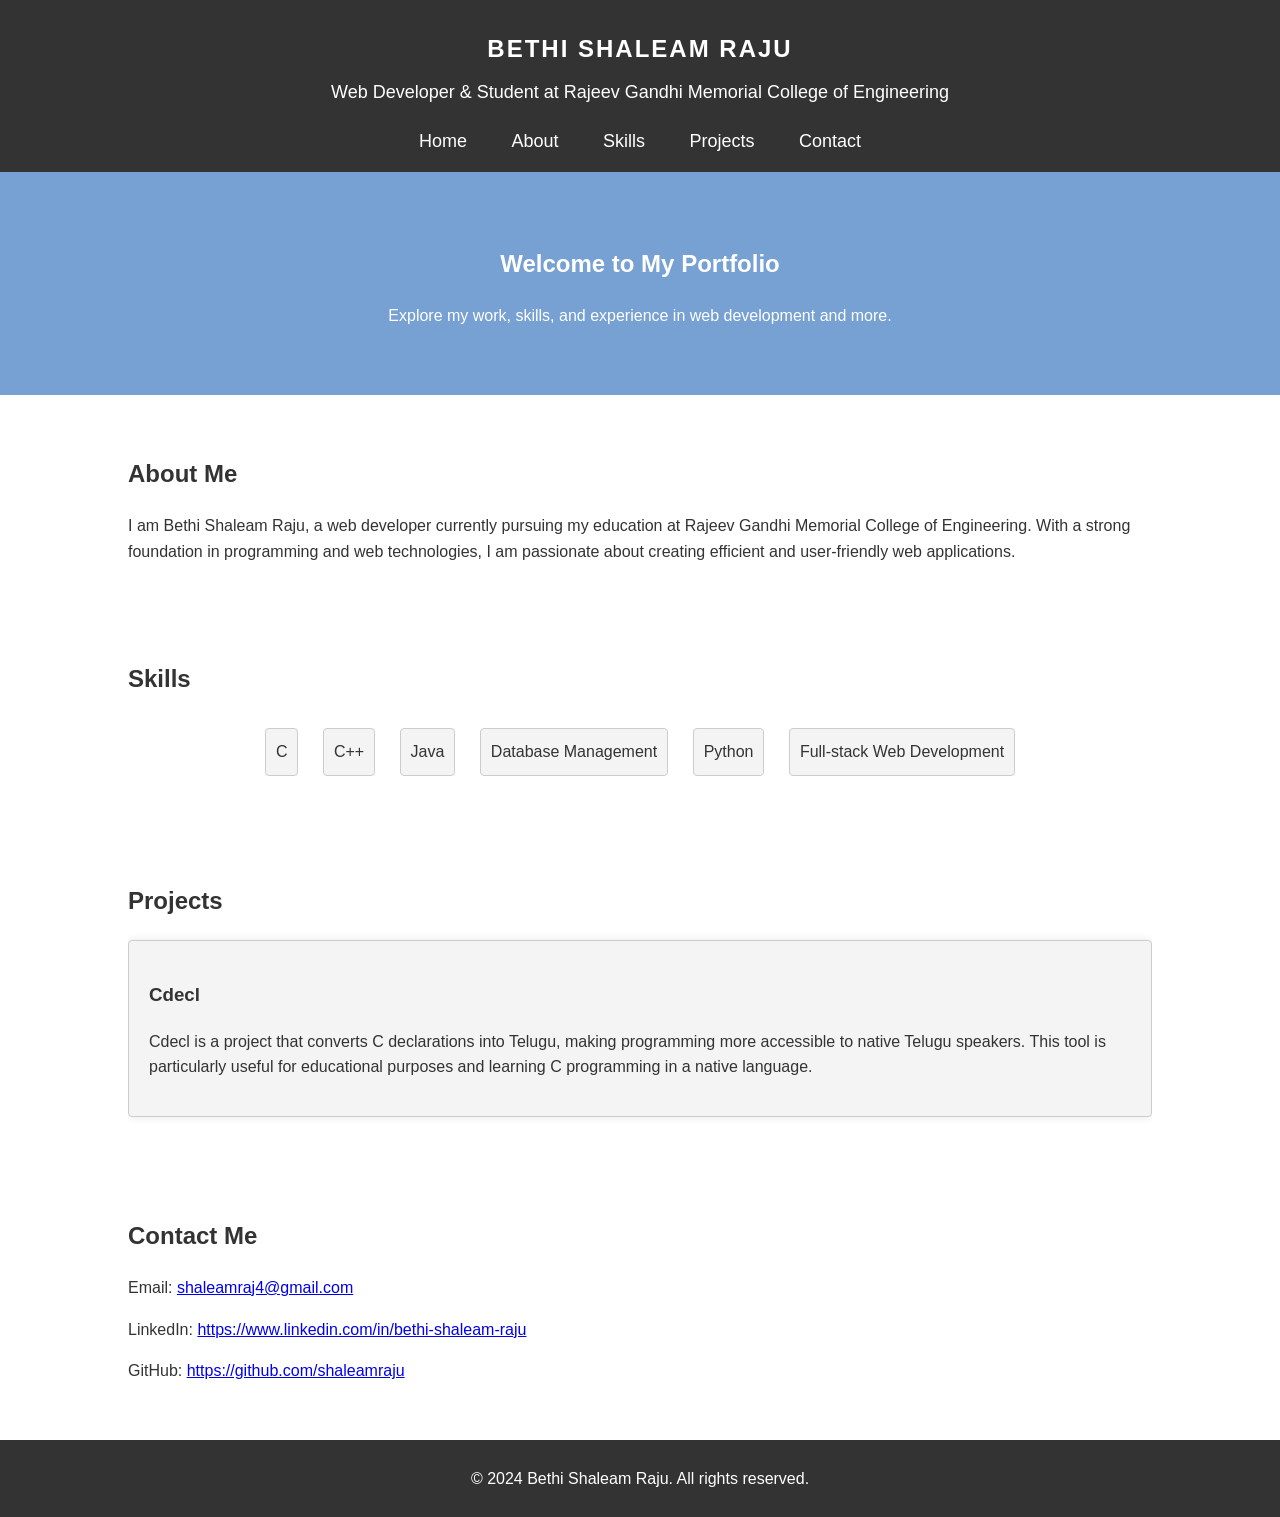
==== index.html @ ba4c40e8 "Add files via upload" ====
<!DOCTYPE html>
<html lang="en">
<head>
    <meta charset="UTF-8">
    <meta name="viewport" content="width=device-width, initial-scale=1.0">
    <title>Bethi Shaleam Raju | Portfolio</title>
    <link rel="stylesheet" href="style.css">
</head>
<body>
    <header>
        <div class="container">
            <h1>Bethi Shaleam Raju</h1>
            <p>Web Developer & Student at Rajeev Gandhi Memorial College of Engineering</p>
            <nav>
                <ul>
                    <li><a href="#home">Home</a></li>
                    <li><a href="#about">About</a></li>
                    <li><a href="#skills">Skills</a></li>
                    <li><a href="#projects">Projects</a></li>
                    <li><a href="#contact">Contact</a></li>
                </ul>
            </nav>
        </div>
    </header>

    <section id="home">
        <div class="container">
            <h2>Welcome to My Portfolio</h2>
            <p>Explore my work, skills, and experience in web development and more.</p>
        </div>
    </section>

    <section id="about">
        <div class="container">
            <h2>About Me</h2>
            <p>I am Bethi Shaleam Raju, a web developer currently pursuing my education at Rajeev Gandhi Memorial College of Engineering. With a strong foundation in programming and web technologies, I am passionate about creating efficient and user-friendly web applications.</p>
        </div>
    </section>

    <section id="skills">
        <div class="container">
            <h2>Skills</h2>
            <ul>
                <li>C</li>
                <li>C++</li>
                <li>Java</li>
                <li>Database Management</li>
                <li>Python</li>
                <li>Full-stack Web Development</li>
            </ul>
        </div>
    </section>

    <section id="projects">
        <div class="container">
            <h2>Projects</h2>
            <div class="project">
                <h3>Cdecl</h3>
                <p>Cdecl is a project that converts C declarations into Telugu, making programming more accessible to native Telugu speakers. This tool is particularly useful for educational purposes and learning C programming in a native language.</p>
            </div>
        </div>
    </section>

    <section id="contact">
        <div class="container">
            <h2>Contact Me</h2>
            <p>Email: <a href="shaleamraj4@gmail.com.com">shaleamraj4@gmail.com</a></p>
            <p>LinkedIn: <a href="https://www.linkedin.com/in/bethi-shaleam-raju-48b412258?lipi=urn%3Ali%3Apage%3Ad_flagship3_profile_view_base_contact_details%3BONrlUvoGTPaJiSgINof%2BSQ%3D%3D">https://www.linkedin.com/in/bethi-shaleam-raju</a></p>
            <p>GitHub: <a href="https://github.com/shaleamraju">https://github.com/shaleamraju</a></p>
        </div>
    </section>

    <footer>
        <div class="container">
            <p>&copy; 2024 Bethi Shaleam Raju. All rights reserved.</p>
        </div>
    </footer>
</body>
</html>
---- style.css ----
body {
    font-family: 'Segoe UI', Tahoma, Geneva, Verdana, sans-serif;
    color: #333;
    line-height: 1.6;
    margin: 0;
    padding: 0;
}

.container {
    width: 80%;
    margin: auto;
    overflow: hidden;
}

header {
    background: #333;
    color: #fff;
    padding-top: 30px;
    min-height: 70px;
    border-bottom: #77a1d3 3px solid;
}

header h1 {
    text-align: center;
    margin: 0;
    text-transform: uppercase;
    font-size: 24px;
    letter-spacing: 2px;
}

header p {
    text-align: center;
    font-size: 18px;
    margin: 10px 0 20px 0;
}

header nav ul {
    padding: 0;
    list-style: none;
    text-align: center;
}

header nav ul li {
    display: inline;
    margin: 0 20px;
}

header nav ul li a {
    color: #fff;
    text-decoration: none;
    font-size: 18px;
}

header nav ul li a:hover {
    color: #77a1d3;
}

section {
    padding: 20px 0;
}

#home {
    background: #77a1d3;
    color: #fff;
    padding: 50px 0;
    text-align: center;
}

#about, #skills, #projects, #contact {
    margin-top: 20px;
}

#skills ul {
    list-style-type: none;
    padding: 0;
    text-align: center;
}

#skills ul li {
    display: inline-block;
    margin: 10px;
    padding: 10px;
    background: #f4f4f4;
    border: 1px solid #ccc;
    border-radius: 4px;
}

#projects .project {
    background: #f4f4f4;
    margin: 20px 0;
    padding: 20px;
    border-radius: 4px;
    border: 1px solid #ccc;
    box-shadow: 0px 0px 10px rgba(0, 0, 0, 0.1);
}

footer {
    background: #333;
    color: #fff;
    text-align: center;
    padding: 10px 0;
    margin-top: 20px;
}
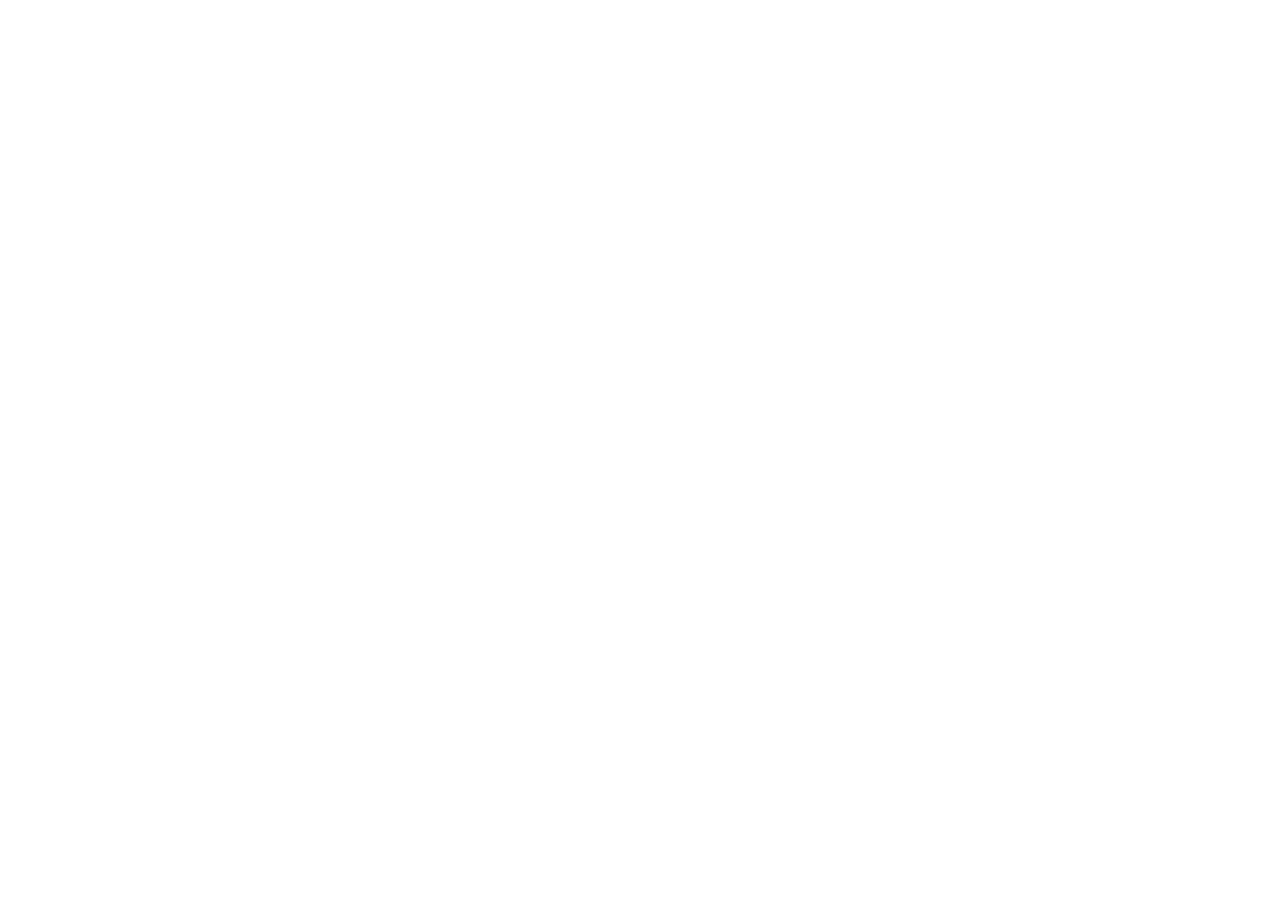
==== commit 8acef617: "Initial commit from template vite_react_shadcn_ts_20250728_minor" ====
--- a/index.html
+++ b/index.html
@@ -1,79 +1,24 @@
-<!DOCTYPE html>
-<html lang="en">
-<head>
-    <meta charset="UTF-8">
-    <meta name="viewport" content="width=device-width, initial-scale=1.0">
-    <title>Bethi Shaleam Raju | Portfolio</title>
-    <link rel="stylesheet" href="style.css">
-</head>
-<body>
-    <header>
-        <div class="container">
-            <h1>Bethi Shaleam Raju</h1>
-            <p>Web Developer & Student at Rajeev Gandhi Memorial College of Engineering</p>
-            <nav>
-                <ul>
-                    <li><a href="#home">Home</a></li>
-                    <li><a href="#about">About</a></li>
-                    <li><a href="#skills">Skills</a></li>
-                    <li><a href="#projects">Projects</a></li>
-                    <li><a href="#contact">Contact</a></li>
-                </ul>
-            </nav>
-        </div>
-    </header>
-
-    <section id="home">
-        <div class="container">
-            <h2>Welcome to My Portfolio</h2>
-            <p>Explore my work, skills, and experience in web development and more.</p>
-        </div>
-    </section>
-
-    <section id="about">
-        <div class="container">
-            <h2>About Me</h2>
-            <p>I am Bethi Shaleam Raju, a web developer currently pursuing my education at Rajeev Gandhi Memorial College of Engineering. With a strong foundation in programming and web technologies, I am passionate about creating efficient and user-friendly web applications.</p>
-        </div>
-    </section>
-
-    <section id="skills">
-        <div class="container">
-            <h2>Skills</h2>
-            <ul>
-                <li>C</li>
-                <li>C++</li>
-                <li>Java</li>
-                <li>Database Management</li>
-                <li>Python</li>
-                <li>Full-stack Web Development</li>
-            </ul>
-        </div>
-    </section>
-
-    <section id="projects">
-        <div class="container">
-            <h2>Projects</h2>
-            <div class="project">
-                <h3>Cdecl</h3>
-                <p>Cdecl is a project that converts C declarations into Telugu, making programming more accessible to native Telugu speakers. This tool is particularly useful for educational purposes and learning C programming in a native language.</p>
-            </div>
-        </div>
-    </section>
-
-    <section id="contact">
-        <div class="container">
-            <h2>Contact Me</h2>
-            <p>Email: <a href="shaleamraj4@gmail.com.com">shaleamraj4@gmail.com</a></p>
-            <p>LinkedIn: <a href="https://www.linkedin.com/in/bethi-shaleam-raju-48b412258?lipi=urn%3Ali%3Apage%3Ad_flagship3_profile_view_base_contact_details%3BONrlUvoGTPaJiSgINof%2BSQ%3D%3D">https://www.linkedin.com/in/bethi-shaleam-raju</a></p>
-            <p>GitHub: <a href="https://github.com/shaleamraju">https://github.com/shaleamraju</a></p>
-        </div>
-    </section>
-
-    <footer>
-        <div class="container">
-            <p>&copy; 2024 Bethi Shaleam Raju. All rights reserved.</p>
-        </div>
-    </footer>
-</body>
-</html>
+<!doctype html>
+<html lang="en">
+  <head>
+    <meta charset="UTF-8" />
+    <meta name="viewport" content="width=device-width, initial-scale=1.0" />
+    <title>43413c4a-a848-4674-8a65-d0e1bea165af</title>
+    <meta name="description" content="Lovable Generated Project" />
+    <meta name="author" content="Lovable" />
+
+    <meta property="og:title" content="43413c4a-a848-4674-8a65-d0e1bea165af" />
+    <meta property="og:description" content="Lovable Generated Project" />
+    <meta property="og:type" content="website" />
+    <meta property="og:image" content="https://lovable.dev/opengraph-image-p98pqg.png" />
+
+    <meta name="twitter:card" content="summary_large_image" />
+    <meta name="twitter:site" content="@Lovable" />
+    <meta name="twitter:image" content="https://lovable.dev/opengraph-image-p98pqg.png" />
+  </head>
+
+  <body>
+    <div id="root"></div>
+    <script type="module" src="/src/main.tsx"></script>
+  </body>
+</html>
